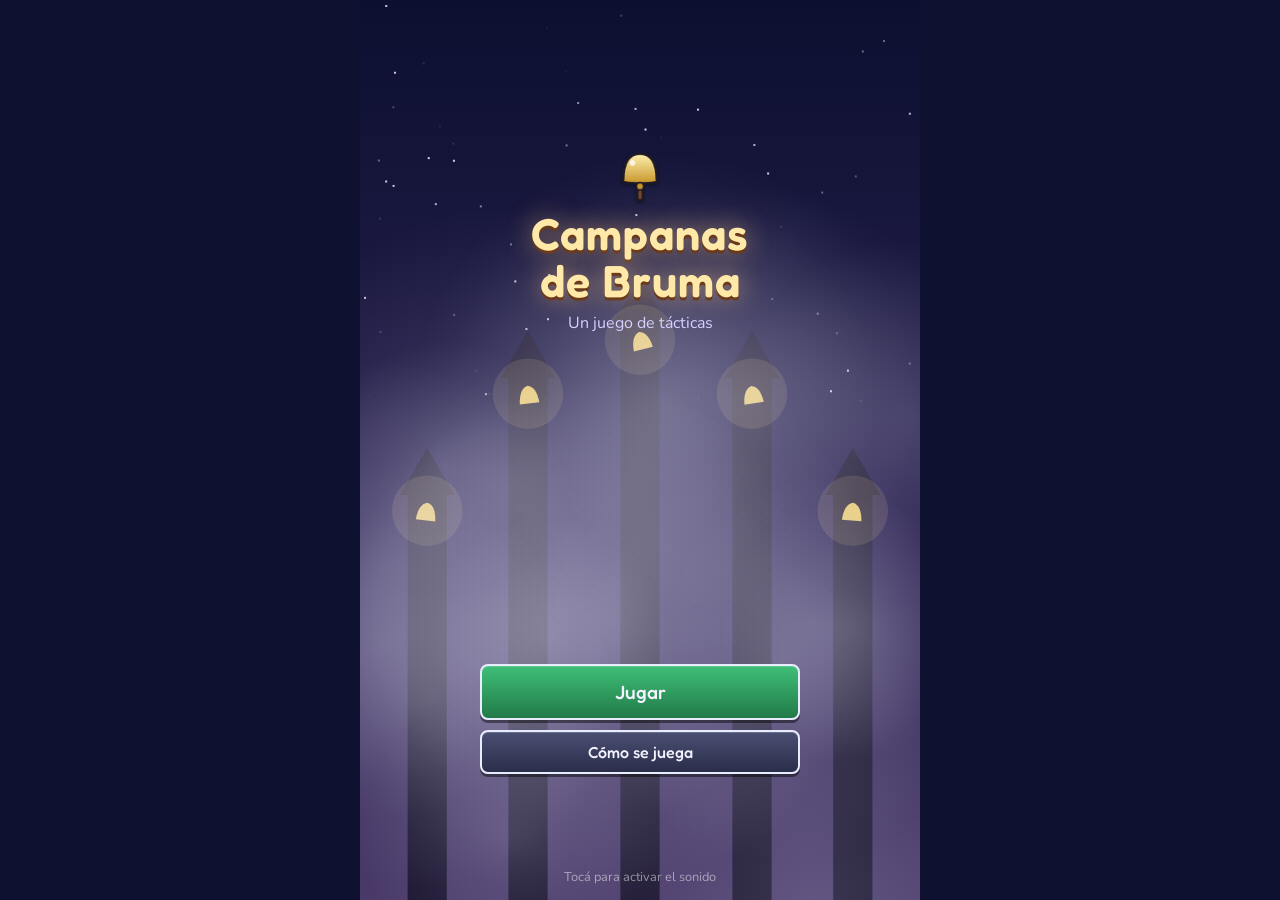
==== juego/index.html @ 20166412 "Acto II (16 batallas, región sur, demonios, dragones, Cancerbero), estilo realista, mapa nítido, equ" ====
<!doctype html>
<html lang="es">
<head>
  <meta charset="utf-8">
  <meta name="viewport" content="width=device-width, initial-scale=1, viewport-fit=cover, user-scalable=no">
  <title>Campanas de Bruma</title>
  <meta name="description" content="Juego de tácticas por turnos: clases, mascotas, gemas y una historia de campanas y olvido.">
  <meta name="theme-color" content="#141a3a">
  <meta name="apple-mobile-web-app-capable" content="yes">
  <meta name="mobile-web-app-capable" content="yes">
  <meta name="apple-mobile-web-app-status-bar-style" content="black-translucent">
  <meta name="apple-mobile-web-app-title" content="Campanas">
  <link rel="manifest" href="manifest.webmanifest">
  <link rel="icon" href="icono.png" type="image/png">
  <link rel="apple-touch-icon" href="icono.png">
  <link rel="preconnect" href="https://fonts.googleapis.com">
  <link rel="preconnect" href="https://fonts.gstatic.com" crossorigin>
  <link href="https://fonts.googleapis.com/css2?family=Fredoka:wght@400;500;600;700&family=Nunito:wght@500;700;800&display=swap" rel="stylesheet">
  <link rel="stylesheet" href="estilos.css">
</head>
<body>
  <main id="app"></main>
  <script src="js/datos.js"></script>
  <script src="js/historia.js"></script>
  <script src="js/mundo.js"></script>
  <script src="js/sprites.js"></script>
  <script src="js/iconos.js"></script>
  <script src="js/audio.js"></script>
  <script src="js/reglas.js"></script>
  <script src="js/acto2.js"></script>
  <script src="js/batalla.js"></script>
  <script src="js/pueblo.js"></script>
  <script src="js/menus.js"></script>
  <script src="js/interfaz.js"></script>
  <script src="js/main.js"></script>
</body>
</html>
---- juego/estilos.css ----
/* Campanas de Bruma — ventanas azules de RPG, pixel art nítido, pensado para celular. */
:root {
  --fondo: #0e1230;
  --vent1: #23307a;
  --vent2: #121a4a;
  --borde: #e8ecff;
  --texto: #f4f2ff;
  --sub: #b8bfe8;
  --oro: #ffd84a;
  --ok: #3aa86a;
  --peligro: #c84a4a;
  --azul: #5ab0ff;
  --rojo: #ff6a6a;
}
* { box-sizing: border-box; -webkit-tap-highlight-color: transparent; }
html, body { margin: 0; height: 100%; background: var(--fondo); color: var(--texto); font-family: 'Nunito', system-ui, sans-serif; font-size: 16px; overscroll-behavior: none; -webkit-user-select: none; user-select: none; -webkit-touch-callout: none; }
#app { height: 100dvh; max-width: 560px; margin: 0 auto; overflow-y: auto; overflow-x: hidden; position: relative; padding-bottom: env(safe-area-inset-bottom); background: radial-gradient(ellipse at top, #1d2660 0%, var(--fondo) 70%); }
img.spr { image-rendering: auto; filter: drop-shadow(0 2px 2px rgba(0,0,0,.35)); }
button { font-weight: 500; font-size: 1rem; color: var(--texto); cursor: pointer; border: 2px solid var(--borde); border-radius: 8px; padding: 10px 12px; background: linear-gradient(180deg, var(--vent1), var(--vent2)); box-shadow: 0 3px 0 rgba(0,0,0,.45), inset 0 1px 0 rgba(255,255,255,.18); transition: transform .06s; }
button:active { transform: translateY(2px); box-shadow: 0 1px 0 rgba(0,0,0,.45); }
button:disabled, button.off { opacity: .42; }
button.ok { background: linear-gradient(180deg, #3fbf78, #217a48); }
button.sec { background: linear-gradient(180deg, #4a4f72, #2a2e4a); }
button.peligro { background: linear-gradient(180deg, #d85a5a, #8a2a2a); }
button.mini { padding: 6px 10px; font-size: .9rem; }
button.grande { font-size: 1.2rem; padding: 14px; width: 100%; }
h1, h2, h3, button, .tabs, .nodo-n, .dlg-nombre, .sep, .cap-txt, .tarj-cab b { font-family: 'Fredoka', 'Nunito', sans-serif; }
h1, h2, h3 { margin: 0; font-weight: 600; }
.sub { color: var(--sub); font-size: .85rem; }
.centro { text-align: center; }
.ventana { background: linear-gradient(180deg, rgba(35,48,122,.95), rgba(18,26,74,.95)); border: 2px solid var(--borde); border-radius: 10px; padding: 12px; box-shadow: 0 0 0 2px #0a0d26, 0 6px 18px rgba(0,0,0,.5); margin: 8px 12px; }
.fila { display: flex; gap: 8px; }
.fila > button { flex: 1; }
.fila-wrap { display: flex; flex-wrap: wrap; gap: 6px; padding: 0 12px; }
.sep { margin: 14px 12px 6px; color: var(--oro); font-weight: 700; font-size: .95rem; border-bottom: 1px dashed rgba(255,216,74,.35); padding-bottom: 3px; }
.barra { height: 7px; background: rgba(0,0,0,.5); border-radius: 4px; overflow: hidden; border: 1px solid rgba(255,255,255,.25); }
.barra.mini { height: 5px; margin-top: 3px; }
.barra i { display: block; height: 100%; transition: width .4s; }

/* Cabecera */
.cab { position: sticky; top: 0; z-index: 5; display: flex; align-items: center; justify-content: space-between; gap: 8px; padding: calc(8px + env(safe-area-inset-top)) 12px 8px; background: linear-gradient(180deg, #1a2468, #121a4a); border-bottom: 2px solid var(--borde); }
.cab h2 { font-size: 1.1rem; flex: 1; text-align: center; }
.cab .oro { color: var(--oro); font-weight: 700; white-space: nowrap; }
.tabs { display: flex; gap: 4px; padding: 10px 12px 0; position: sticky; top: calc(50px + env(safe-area-inset-top)); z-index: 4; background: var(--fondo); padding-bottom: 6px; }
.tabs button { flex: 1; padding: 8px 4px; font-size: .85rem; }
.tabs button.on { background: linear-gradient(180deg, #ffd84a, #c89a1a); color: #1a1420; }
.lista { padding: 4px 0 90px; }

/* Título */
.titulo { position: relative; height: 100dvh; display: flex; flex-direction: column; justify-content: space-between; align-items: center; overflow: hidden; }
#tit-cv { position: absolute; inset: 0; width: 100%; height: 100%; }
.tit-txt { position: relative; text-align: center; margin-top: 16vh; }
.tit-camp { font-size: 3rem; animation: balanceo 2.4s ease-in-out infinite; transform-origin: top center; }
.titulo h1 { font-size: 2.8rem; line-height: 1.05; color: #ffe9a8; text-shadow: 0 3px 0 #6a3a1a, 0 0 24px rgba(255,200,120,.6); letter-spacing: 1px; }
.tit-sub { color: #d8d0ff; margin-top: 8px; }
.tit-botones { position: relative; width: min(320px, 84%); display: flex; flex-direction: column; gap: 10px; margin-bottom: 14vh; }
.tit-pie { position: absolute; bottom: calc(14px + env(safe-area-inset-bottom)); color: rgba(255,255,255,.5); font-size: .8rem; }
@keyframes balanceo { 0%,100% { transform: rotate(-12deg); } 50% { transform: rotate(12deg); } }

/* Mapa del mundo */
.mundo { position: relative; margin: 8px 10px; aspect-ratio: 720 / 1120; max-height: calc(100dvh - 190px); border: 3px solid var(--borde); border-radius: 10px; overflow: hidden; box-shadow: 0 0 0 3px #0a0d26; margin-inline: auto; width: min(calc(100% - 20px), calc((100dvh - 190px) * 720 / 1120)); }
.mundo-img { position: absolute; inset: 0; width: 100%; height: 100%; image-rendering: auto; }
.mundo-caminos { position: absolute; inset: 0; width: 100%; height: 100%; }
.mundo-caminos line { stroke: #fff4d0; stroke-dasharray: 7 6; vector-effect: non-scaling-stroke; stroke-width: 4; stroke-linecap: round; }
.mundo-caminos line.sombra { stroke: rgba(30,20,10,.75); stroke-dasharray: none; stroke-width: 8; }
.nodo { position: absolute; transform: translate(-50%, -50%); padding: 0; border: none; background: none; box-shadow: none; display: flex; flex-direction: column; align-items: center; gap: 1px; }
.nodo-ic { width: 34px; height: 34px; display: grid; place-items: center; border-radius: 50%; border: 2px solid #fff; background: radial-gradient(#3a4aa8, #1a2468); font-size: 1.05rem; box-shadow: 0 2px 0 rgba(0,0,0,.5); }
.nodo.pueblo .nodo-ic { background: radial-gradient(#d88a3a, #8a4a1a); }
.nodo.ganado .nodo-ic { background: radial-gradient(#3a8a5a, #1a4a2a); }
.nodo.sig .nodo-ic { background: radial-gradient(#ff6a4a, #a82a1a); animation: latido 1s ease-in-out infinite; }
.nodo-n { font-size: .68rem; background: rgba(10,13,38,.85); padding: 1px 5px; border-radius: 4px; white-space: nowrap; border: 1px solid rgba(255,255,255,.35); }
@keyframes latido { 0%,100% { transform: scale(1); } 50% { transform: scale(1.18); } }
.mapa-pie { padding: 4px 12px 12px; display: flex; flex-direction: column; gap: 8px; }
.mision { text-align: center; font-size: .9rem; color: var(--sub); }
.mision b { color: var(--texto); }

/* Pueblo */
.pueblo-esc { margin: 10px 12px; height: 120px; border: 2px solid var(--borde); border-radius: 10px; overflow: hidden; background: linear-gradient(180deg, #7ab8f0 0%, #b8e0ff 60%, #5aa04a 60%, #4a8a3e 100%); position: relative; }
.tira { position: absolute; inset: 0; display: flex; justify-content: space-around; align-items: flex-end; padding-bottom: 44px; }
.casa { width: 70px; height: 50px; background: #e8d8b8; position: relative; border: 2px solid #3a2a20; animation: aparecer .5s calc(var(--d) * .12s) both; }
.casa::before { content: ''; position: absolute; left: -10px; right: -10px; top: -30px; height: 30px; background: var(--techo); clip-path: polygon(50% 0, 100% 100%, 0 100%); }
.casa::after { content: ''; position: absolute; left: 26px; bottom: 0; width: 16px; height: 24px; background: #6a4428; }
.paseo { position: absolute; bottom: 4px; left: 0; right: 0; height: 40px; }
.paseo span { position: absolute; bottom: 0; animation: pasear 9s linear infinite; animation-delay: calc(var(--i) * -2.2s); }
@keyframes pasear { 0% { left: -10%; } 100% { left: 105%; } }
@keyframes aparecer { from { transform: translateY(20px); opacity: 0; } }
.menu-pueblo { display: flex; flex-direction: column; gap: 8px; padding: 6px 12px 20px; }

/* Listas de artículos */
.art { display: flex; align-items: center; gap: 10px; margin: 6px 12px; padding: 8px 10px; border: 2px solid rgba(232,236,255,.6); border-radius: 8px; background: linear-gradient(180deg, rgba(35,48,122,.9), rgba(18,26,74,.9)); text-align: left; width: calc(100% - 24px); }
.boton-art { cursor: pointer; }
.art-ic { font-size: 1.6rem; width: 44px; text-align: center; flex-shrink: 0; }
.art-dat { flex: 1; display: flex; flex-direction: column; gap: 1px; min-width: 0; }
.art-dat small { color: var(--sub); font-size: .78rem; }
.art > button { flex-shrink: 0; min-width: 76px; padding: 8px; font-size: .9rem; }
.mats { display: flex; flex-wrap: wrap; gap: 10px; padding: 8px 12px; font-size: .85rem; color: var(--sub); }
.mats b { color: var(--texto); }
.gema { color: var(--c); text-shadow: 0 0 6px var(--c), 0 1px 0 #000; font-size: 1.15em; }
.gema.vacia { color: rgba(255,255,255,.4); }
.engarces { display: flex; gap: 10px; margin: 10px 0; }
.engarce { display: flex; flex-direction: column; align-items: center; gap: 2px; font-size: 1.6rem; flex: 1; }
.engarce small { font-size: .7rem; color: var(--sub); }
.rumor { font-size: .9rem; }

/* Grupo */
.lista-u { display: flex; flex-direction: column; gap: 6px; padding: 8px 12px 100px; }
.u-fila { display: flex; align-items: center; gap: 10px; text-align: left; padding: 6px 10px; position: relative; }
.u-fila.on { border-color: var(--oro); background: linear-gradient(180deg, #3a4aa8, #1a2468); }
.u-dat { flex: 1; display: flex; flex-direction: column; gap: 1px; }
.u-dat span { font-size: .85rem; }
.u-dat small { color: var(--sub); font-size: .76rem; }
.check { width: 26px; height: 26px; border: 2px solid var(--borde); border-radius: 6px; display: grid; place-items: center; color: var(--oro); font-weight: 700; }
.masc-mini { position: absolute; right: 8px; bottom: 4px; }
.pie-fijo { position: fixed; bottom: 0; left: 50%; transform: translateX(-50%); width: min(560px, 100%); display: flex; gap: 8px; padding: 10px 12px calc(10px + env(safe-area-inset-bottom)); background: linear-gradient(0deg, var(--fondo) 70%, transparent); }
.pie-fijo button { flex: 1; }
.pie-fijo button.ok { flex: 2; }
.prep-info { margin: 10px 12px 0; text-align: center; }
.ficha-cab { display: flex; gap: 14px; align-items: center; padding: 12px 16px 4px; }
.ficha-cab > div { flex: 1; }
.ficha-cab small { color: var(--sub); }
.stats { display: grid; grid-template-columns: 1fr 1fr; gap: 4px 14px; margin: 8px 12px; }
.st { display: flex; justify-content: space-between; border-bottom: 1px solid rgba(255,255,255,.12); padding: 4px 0; font-size: .9rem; }
.st span { color: var(--sub); }
.clases { display: grid; grid-template-columns: repeat(3, 1fr); gap: 6px; padding: 0 12px; }
.clase { display: flex; flex-direction: column; align-items: center; gap: 2px; padding: 6px 4px; font-size: .8rem; }
.clase small { font-size: .66rem; color: var(--sub); text-align: center; }
.clase.on { border-color: var(--oro); background: linear-gradient(180deg, #5a4a1a, #2a2010); }
.chip-b { padding: 6px 10px; font-size: .82rem; }
.chip-b.on { background: linear-gradient(180deg, #ffd84a, #c89a1a); color: #1a1420; }
.hab-f { display: grid; grid-template-columns: 1fr auto; gap: 2px 8px; margin: 5px 12px; padding: 8px 10px; text-align: left; width: calc(100% - 24px); border: 2px solid rgba(232,236,255,.5); border-radius: 8px; background: linear-gradient(180deg, rgba(35,48,122,.9), rgba(18,26,74,.9)); }
.hab-f small { grid-column: 1 / -1; color: var(--sub); font-size: .76rem; }
.hab-f span { color: var(--oro); font-size: .85rem; }
.hab-f.ya { border-color: #5ae07a; }
.hab-f.puede { border-color: var(--oro); box-shadow: 0 0 10px rgba(255,216,74,.35); }
.hab-f.off { opacity: .5; }
.mas { color: #6f9; } .menos { color: #f88; }

/* Modales y avisos */
.modal { position: fixed; inset: 0; z-index: 50; background: rgba(5,6,20,.7); display: grid; place-items: center; padding: 16px; animation: fundido .15s; }
.modal .ventana { width: min(420px, 100%); max-height: 86dvh; overflow-y: auto; display: flex; flex-direction: column; gap: 8px; margin: 0; }
.modal h3 { text-align: center; color: var(--oro); }
.modal .art { margin: 4px 0; width: 100%; }
.lista-modal { display: flex; flex-direction: column; }
.ayuda p { font-size: .9rem; line-height: 1.35; margin: 6px 0; }
@keyframes fundido { from { opacity: 0; } }
.toast { position: fixed; left: 50%; top: calc(64px + env(safe-area-inset-top)); transform: translateX(-50%); z-index: 60; background: #1a2468; border: 2px solid var(--borde); border-radius: 8px; padding: 8px 14px; font-size: .9rem; animation: bajar .25s; max-width: 90%; text-align: center; transition: opacity .4s; }
.toast.bien { background: #1f6a44; }
.toast.fuera { opacity: 0; }
@keyframes bajar { from { transform: translate(-50%, -16px); opacity: 0; } }
.error-caja { position: fixed; left: 8px; right: 8px; bottom: 8px; z-index: 99; background: #8a1a1a; color: #fff; padding: 10px; border-radius: 8px; font-family: monospace; font-size: 12px; }
.chispazo { position: fixed; left: 50%; top: 45%; z-index: 70; pointer-events: none; }
.chispazo i { position: absolute; width: 6px; height: 6px; background: #ffd84a; box-shadow: 0 0 6px #ff9a2a; animation: chispa .6s ease-out forwards; transform: rotate(var(--a)) translateX(0); }
@keyframes chispa { to { transform: rotate(var(--a)) translateX(var(--d)); opacity: 0; } }

/* Diálogos */
.dialogo { position: fixed; inset: 0; z-index: 40; display: flex; align-items: flex-end; justify-content: center; }
.dlg-fondo { position: absolute; inset: 0; background: linear-gradient(0deg, rgba(5,6,20,.85), rgba(5,6,20,.35)); }
.dlg-caja { position: relative; width: min(540px, calc(100% - 16px)); margin-bottom: calc(18px + env(safe-area-inset-bottom)); min-height: 150px; display: flex; gap: 10px; padding: 14px; background: linear-gradient(180deg, rgba(35,48,122,.98), rgba(18,26,74,.98)); border: 3px solid var(--borde); border-radius: 12px; box-shadow: 0 0 0 3px #0a0d26; animation: subir .25s; }
.dlg-retrato img { width: 84px; height: 84px; background: radial-gradient(#3a4aa8, #121a4a); border: 2px solid var(--borde); border-radius: 8px; }
.dlg-cuerpo { flex: 1; }
.dlg-nombre { color: var(--oro); font-weight: 700; margin-bottom: 4px; }
.dlg-texto { font-size: 1.02rem; line-height: 1.38; }
.narracion .dlg-texto { font-style: italic; color: #e8e4ff; text-align: center; padding-top: 10px; }
.dlg-sig { position: absolute; right: 12px; bottom: 6px; animation: latido .8s infinite; color: var(--oro); }
.dlg-saltar { position: absolute; top: calc(12px + env(safe-area-inset-top)); right: 12px; }
@keyframes subir { from { transform: translateY(30px); opacity: 0; } }
.capitulo { height: 100dvh; display: grid; place-items: center; background: #05061a; }
.cap-txt { font-size: 1.5rem; color: #ffe9a8; text-align: center; padding: 20px; animation: capIn 3.2s ease both; text-shadow: 0 0 20px rgba(255,200,120,.5); }
@keyframes capIn { 0% { opacity: 0; letter-spacing: 8px; } 25%,80% { opacity: 1; letter-spacing: 1px; } 100% { opacity: 0; } }

/* Resultados */
.resultados { padding: 30px 16px; display: flex; flex-direction: column; gap: 14px; align-items: stretch; text-align: center; }
.resultados h1 { font-size: 2.2rem; color: #ffe9a8; }
.brilla { animation: brillo 1.4s ease-in-out infinite; }
@keyframes brillo { 50% { text-shadow: 0 0 22px #ffd84a; } }
.res-fila { text-align: left; padding: 4px 0; border-bottom: 1px solid rgba(255,255,255,.1); }
.res-grupo { display: flex; flex-wrap: wrap; justify-content: center; gap: 8px; }
.res-u { display: flex; flex-direction: column; align-items: center; font-size: .78rem; width: 64px; }
.res-u small { color: var(--sub); }
.derrota h1 { color: #ff8a8a; }

/* Batalla */
#bt { height: 100dvh; display: flex; flex-direction: column; background: #0a0d26; }
#bt-top { display: flex; align-items: center; gap: 6px; padding: calc(6px + env(safe-area-inset-top)) 8px 4px; background: linear-gradient(180deg, #1a2468, #121a4a); border-bottom: 2px solid var(--borde); }
#bt-orden { flex: 1; display: flex; gap: 3px; overflow: hidden; }
.ord { width: 30px; height: 30px; border-radius: 6px; border: 2px solid; background: rgba(0,0,0,.35); flex-shrink: 0; }
.ord { overflow: hidden; }
.ord canvas { width: 100%; height: 100%; }
.ord.al { border-color: var(--azul); }
.ord.en { border-color: var(--rojo); }
.ord.ya { transform: scale(1.12); box-shadow: 0 0 8px #ffd84a; border-color: #ffd84a; }
#bt-auto.on { background: linear-gradient(180deg, #ffd84a, #c89a1a); }
#bt-obj { font-size: .75rem; text-align: center; color: var(--sub); padding: 2px; background: #0e1336; }
#bt-cv { flex: 1; width: 100%; min-height: 0; touch-action: none; }
#bt-panel { background: linear-gradient(180deg, #1a2468, #0e1336); border-top: 2px solid var(--borde); padding: 6px 8px calc(8px + env(safe-area-inset-bottom)); height: min(44dvh, 340px); display: flex; flex-direction: column; gap: 6px; }
#bt-menu { overflow-y: auto; min-height: 0; flex: 1; }
#bt-menu .lista { padding: 0 0 6px; }
.tarj { border: 2px solid var(--azul); border-radius: 8px; padding: 6px 8px; background: rgba(0,0,0,.25); }
.tarj.en { border-color: var(--rojo); }
.tarj-cab b { font-size: 1rem; }
.tarj-barras { display: grid; grid-template-columns: auto 1fr auto 1fr; align-items: center; gap: 2px 6px; font-size: .74rem; margin: 3px 0; }
.tarj-st { font-size: .7rem; color: var(--sub); }
.tarj-est { display: flex; flex-wrap: wrap; gap: 3px; margin-top: 3px; }
.chip { font-size: .66rem; padding: 1px 5px; border-radius: 4px; color: #111; }
.chip.masc { background: #ffe9a8; }
.botones { display: grid; grid-template-columns: 1fr 1fr; gap: 6px; }
.botones button { padding: 9px 6px; font-size: .95rem; }
.botones button.sec { grid-column: span 2; }
.aviso { text-align: center; color: var(--sub); font-size: .85rem; padding: 6px; }
button.hab { display: grid; grid-template-columns: 1fr auto; width: 100%; text-align: left; margin-bottom: 5px; padding: 7px 9px; gap: 1px 6px; }
button.hab span { color: #8cf; font-size: .85rem; }
button.hab small { grid-column: 1 / -1; color: var(--sub); font-size: .72rem; }
#bt-menu .sep { margin: 4px 0; }
.previa { border: 2px solid #ffd84a; border-radius: 8px; padding: 6px 8px; margin-bottom: 6px; background: rgba(0,0,0,.25); }
.prev-tit { color: var(--oro); font-weight: 700; }
.prev { font-size: .82rem; }
.cruz { display: grid; grid-template-columns: repeat(3, 56px); grid-template-rows: repeat(3, 44px); gap: 4px; justify-content: center; }
.cruz button { padding: 0; font-size: 1.2rem; }
.cruz button:nth-child(1) { grid-column: 2; grid-row: 1; }
.cruz button:nth-child(2) { grid-column: 1; grid-row: 2; }
.cruz button:nth-child(3) { grid-column: 2; grid-row: 2; }
.cruz button:nth-child(4) { grid-column: 3; grid-row: 2; }
.cruz button:nth-child(5) { grid-column: 2; grid-row: 3; }

.ico { width: 1.25em; height: 1.25em; vertical-align: -0.28em; display: inline-block; filter: drop-shadow(0 1px 1px rgba(0,0,0,.4)); }
.art-ic .ico { width: 36px; height: 36px; }
.ord.carga { display: grid; place-items: center; color: #e8d8ff; font-size: 1.1rem; background: radial-gradient(#6a4aa8, #2a1a4a); }
.carga-aviso { color: #d8c0ff; }

/* Pueblo recorrible */
#pb { height: 100dvh; display: flex; flex-direction: column; position: relative; background: #1a2a1a; }
#pb-cv { flex: 1; width: 100%; min-height: 0; touch-action: none; }
#pb-acciones { position: absolute; top: calc(58px + env(safe-area-inset-top)); left: 10px; z-index: 3; display: flex; gap: 6px; }
.boton-a { position: absolute; right: 18px; bottom: calc(26px + env(safe-area-inset-bottom)); z-index: 3; width: 82px; height: 82px; border-radius: 50%; display: flex; flex-direction: column; align-items: center; justify-content: center; gap: 2px; font-size: .85rem; background: radial-gradient(circle at 35% 30%, #4a64d8, #1a2468); border: 3px solid #fff; box-shadow: 0 4px 0 rgba(0,0,0,.5), 0 0 18px rgba(120,160,255,.5); transition: transform .15s, opacity .2s; }
.boton-a.oculto { opacity: 0; transform: scale(.6); pointer-events: none; }
#pb-ayuda { position: absolute; left: 50%; bottom: calc(18px + env(safe-area-inset-bottom)); transform: translateX(-50%); background: rgba(10,13,38,.8); border: 1px solid rgba(255,255,255,.35); padding: 6px 12px; border-radius: 20px; font-size: .8rem; white-space: nowrap; transition: opacity .6s; pointer-events: none; }
#pb-ayuda.fuera { opacity: 0; }

.art.oferta { border-color: var(--rz); box-shadow: 0 0 12px color-mix(in srgb, var(--rz) 45%, transparent); }
.rz4 { text-shadow: 0 0 8px rgba(255,90,122,.7); animation: brilloMitico 2s ease-in-out infinite; }
.rz3 { text-shadow: 0 0 6px rgba(255,174,66,.55); }
@keyframes brilloMitico { 50% { filter: hue-rotate(40deg) brightness(1.2); } }
.nodo.secreto .nodo-ic { background: radial-gradient(#b88aff, #4a2a8a); animation: latido 1.6s ease-in-out infinite; }
.nodo.secreto.ganado .nodo-ic { animation: none; background: radial-gradient(#7a5aaa, #3a2a5a); }

.ranura { display: flex; align-items: center; gap: 6px; padding: 10px; border: 2px solid rgba(232,236,255,.5); border-radius: 10px; background: rgba(0,0,0,.2); }
.ran-dat { flex: 1; display: flex; flex-direction: column; }
.ran-dat small { color: var(--sub); }

/* ===== Interfaz renovada ===== */
.cuerpo { padding: 4px 12px 100px; }
.seg { display: flex; gap: 0; margin: 10px 12px 6px; padding: 4px; border-radius: 14px; background: rgba(0,0,0,.35); border: 1px solid rgba(255,255,255,.12); position: sticky; top: calc(50px + env(safe-area-inset-top)); z-index: 4; backdrop-filter: blur(6px); }
.seg button { flex: 1; border: none; box-shadow: none; background: transparent; padding: 8px 4px; font-size: .82rem; border-radius: 10px; color: var(--sub); }
.seg button.on { background: linear-gradient(180deg, #ffe07a, #e0a82a); color: #2a1a08; box-shadow: 0 2px 8px rgba(255,200,80,.35); }
.panel { background: linear-gradient(180deg, rgba(40,52,130,.55), rgba(20,26,74,.55)); border: 1px solid rgba(255,255,255,.14); border-radius: 14px; padding: 10px 12px; margin: 8px 0; }
.sbar { display: block; height: 6px; border-radius: 4px; background: rgba(0,0,0,.45); overflow: hidden; }
.sbar i { display: block; height: 100%; border-radius: 4px; transition: width .5s; box-shadow: 0 0 6px currentColor; }

.avatar { width: var(--av); height: var(--av); border-radius: 50%; display: inline-grid; place-items: center; overflow: hidden; flex-shrink: 0;
  background: radial-gradient(circle at 50% 35%, color-mix(in srgb, var(--cc) 60%, white), var(--cc)); box-shadow: 0 0 0 2px #fff, 0 3px 8px rgba(0,0,0,.4); vertical-align: middle; }
.avatar img { width: 112%; height: 112%; margin-top: 8%; }

/* Grupo */
.grilla-u { display: grid; grid-template-columns: repeat(2, 1fr); gap: 10px; }
.ucard { position: relative; display: flex; flex-direction: column; align-items: center; gap: 3px; padding: 12px 8px 10px; border-radius: 16px; border: 1px solid rgba(255,255,255,.18);
  background: linear-gradient(160deg, color-mix(in srgb, var(--cc, #5a6fb0) 45%, #1a2468), #121a4a 70%); box-shadow: 0 4px 12px rgba(0,0,0,.35); }
.ucard b { font-size: 1rem; }
.uc-cl { font-size: .74rem; color: var(--sub); }
.uc-nv { position: absolute; top: 8px; left: 8px; min-width: 26px; height: 26px; padding: 0 6px; border-radius: 13px; display: grid; place-items: center; font-family: Fredoka; font-weight: 600; font-size: .85rem; background: #ffd84a; color: #2a1a08; box-shadow: 0 2px 4px rgba(0,0,0,.4); }
.uc-barras { width: 100%; display: flex; flex-direction: column; gap: 3px; margin-top: 4px; }
.uc-pie { display: flex; align-items: center; gap: 6px; min-height: 22px; font-size: .74rem; color: var(--sub); }
.uc-m { width: 30px; height: 30px; }
.pc { font-style: normal; font-size: .7rem; background: #5ab0ff; color: #08203a; padding: 1px 6px; border-radius: 8px; font-weight: 800; }
.ucard.masc { --cc: #a85a8a; }
.masc-img { width: 76px; height: 76px; }

/* Casillas de objetos */
.grilla-it { display: grid; grid-template-columns: repeat(auto-fill, minmax(76px, 1fr)); gap: 8px; }
.itile { position: relative; aspect-ratio: 1; padding: 6px 4px 18px; border-radius: 14px; display: grid; place-items: center; border: 2px solid var(--rc, rgba(255,255,255,.35));
  background: radial-gradient(circle at 50% 35%, color-mix(in srgb, var(--rc, #5a6fb0) 30%, #2a3a8a), #121a4a); box-shadow: 0 3px 8px rgba(0,0,0,.35), inset 0 0 12px color-mix(in srgb, var(--rc, #000) 25%, transparent); }
.itile.mini { width: 54px; height: 54px; padding: 4px; aspect-ratio: auto; flex-shrink: 0; }
.itile.rz3, .itile.rz4 { animation: aura 2.4s ease-in-out infinite; }
@keyframes aura { 50% { box-shadow: 0 0 16px var(--rc), inset 0 0 14px color-mix(in srgb, var(--rc) 40%, transparent); } }
.it-n { position: absolute; bottom: 3px; left: 4px; right: 4px; font-size: .62rem; text-align: center; white-space: nowrap; overflow: hidden; text-overflow: ellipsis; color: #e8ecff; }
.it-mej { position: absolute; top: 3px; right: 4px; font-family: Fredoka; font-weight: 600; font-size: .7rem; color: #ffe07a; text-shadow: 0 1px 2px #000; }
.it-cant { position: absolute; top: 3px; right: 6px; font-family: Fredoka; font-weight: 600; font-size: .8rem; color: #fff; text-shadow: 0 1px 2px #000; }
.it-gem { position: absolute; top: 4px; left: 5px; display: flex; gap: 2px; }
.it-gem i { width: 7px; height: 7px; transform: rotate(45deg); background: var(--g); box-shadow: 0 0 4px var(--g); border: 1px solid rgba(0,0,0,.4); }
.it-gem i.v { background: transparent; border-color: rgba(255,255,255,.4); box-shadow: none; }
.it-due { position: absolute; bottom: 14px; right: 2px; }
.gema.grande { font-size: 3rem; }

/* Hojas que suben */
.hoja-fondo { position: fixed; inset: 0; z-index: 55; background: rgba(5,6,20,.55); display: flex; align-items: flex-end; justify-content: center; animation: fundido .15s; }
.hoja { width: min(560px, 100%); max-height: 82dvh; overflow-y: auto; padding: 8px 14px calc(16px + env(safe-area-inset-bottom)); border-radius: 22px 22px 0 0;
  background: linear-gradient(180deg, #24307a, #10164a); border-top: 2px solid rgba(255,255,255,.6); box-shadow: 0 -8px 30px rgba(0,0,0,.5); display: flex; flex-direction: column; gap: 10px; animation: subirHoja .22s ease-out; }
.hoja-fondo.cerrando .hoja { transform: translateY(100%); transition: transform .2s; }
.hoja-asa { width: 44px; height: 5px; border-radius: 3px; background: rgba(255,255,255,.4); margin: 0 auto 4px; }
.hoja h3 { text-align: center; color: var(--oro); }
@keyframes subirHoja { from { transform: translateY(100%); } }
.det-cab { display: flex; gap: 14px; align-items: center; }
.det-cab h3 { text-align: left; color: #fff; }
.det-cab p { margin: 4px 0; font-size: .9rem; }
.det-st { font-size: .88rem; line-height: 1.5; }
.chip-rz { display: inline-block; font-size: .72rem; padding: 2px 8px; border-radius: 10px; border: 1px solid var(--rc); color: var(--rc); }
.fila-av { display: flex; flex-wrap: wrap; gap: 10px; }
.av-b { display: flex; flex-direction: column; align-items: center; gap: 3px; padding: 6px; border-radius: 12px; background: rgba(0,0,0,.2); border: 1px solid rgba(255,255,255,.15); box-shadow: none; min-width: 64px; }
.av-b.on { border-color: var(--oro); }
.av-b small { font-size: .7rem; }
.eq-actual { display: flex; align-items: center; gap: 10px; padding: 8px; border-radius: 12px; background: rgba(0,0,0,.25); }
.eq-actual > div { flex: 1; display: flex; flex-direction: column; }
.eq-actual small, .eq-dat small { font-size: .72rem; color: var(--sub); }
.lista-eq { display: flex; flex-direction: column; gap: 8px; }
.eq-op { display: flex; align-items: center; gap: 10px; text-align: left; padding: 8px; border-radius: 14px; border: 1px solid rgba(255,255,255,.18); background: rgba(255,255,255,.04); box-shadow: none; }
.eq-dat { flex: 1; display: flex; flex-direction: column; gap: 2px; min-width: 0; }
.difs { display: flex; flex-wrap: wrap; gap: 4px; }
.dif { font-size: .7rem; padding: 1px 6px; border-radius: 8px; background: rgba(255,255,255,.08); font-weight: 800; }
.dif.mas { color: #7aff9a; background: rgba(60,200,100,.15); }
.dif.menos { color: #ff8a8a; background: rgba(220,60,60,.15); }

/* Ficha del personaje */
.heroe { margin: 10px 12px 4px; display: flex; gap: 12px; align-items: center; padding: 12px; border-radius: 20px; position: relative; overflow: hidden;
  background: linear-gradient(135deg, color-mix(in srgb, var(--cc) 70%, #1a2468), color-mix(in srgb, var(--cd) 60%, #0a0d26)); border: 1px solid rgba(255,255,255,.25); box-shadow: 0 6px 18px rgba(0,0,0,.4); }
.heroe::before { content: ''; position: absolute; width: 180px; height: 180px; border-radius: 50%; left: -40px; top: -40px; background: radial-gradient(rgba(255,255,255,.25), transparent 70%); }
.heroe-img { position: relative; width: 104px; height: 104px; flex-shrink: 0; }
.heroe-img img { width: 120px; height: 120px; margin: -10px 0 0 -8px; filter: drop-shadow(0 4px 4px rgba(0,0,0,.4)); }
.heroe-dat { flex: 1; display: flex; flex-direction: column; gap: 4px; position: relative; }
.heroe-dat h2 { font-size: 1.35rem; text-shadow: 0 2px 4px rgba(0,0,0,.4); }
.heroe-dat small { color: #e8ecff; opacity: .85; font-size: .74rem; }
.chip-cl { align-self: flex-start; font-family: Fredoka; font-size: .78rem; padding: 2px 10px; border-radius: 10px; background: rgba(0,0,0,.35); border: 1px solid rgba(255,255,255,.3); }
.hb { display: grid; grid-template-columns: 62px 1fr; align-items: center; gap: 6px; font-size: .74rem; }
.stats2 { display: grid; grid-template-columns: 1fr 1fr; gap: 8px 14px; }
.st2 { display: grid; grid-template-columns: 1fr auto; gap: 2px 6px; font-size: .82rem; }
.st2 span { color: var(--sub); }
.st2 .sbar { grid-column: 1 / -1; }
.chips { display: flex; flex-wrap: wrap; gap: 6px; }
.chipi { font-size: .74rem; padding: 4px 9px; border-radius: 10px; background: rgba(0,0,0,.3); border: 1px solid rgba(255,255,255,.12); }
.chipi.esp { border-color: #c88aff; color: #e0c8ff; }
.munieco { display: grid; grid-template-columns: minmax(0, 1fr) minmax(0, 1.1fr) minmax(0, 1fr); gap: 8px; align-items: center; margin-top: 6px; }
.munieco .col { display: flex; flex-direction: column; gap: 10px; }
.slot { display: flex; flex-direction: column; align-items: center; gap: 2px; padding: 8px 4px; border-radius: 16px; border: 2px dashed rgba(255,255,255,.3); background: rgba(0,0,0,.2); box-shadow: none; text-align: center; }
.slot.lleno { border-style: solid; border-color: var(--rc, rgba(255,255,255,.5)); background: radial-gradient(circle at 50% 30%, color-mix(in srgb, var(--rc, #5a6fb0) 25%, #2a3a8a), #121a4a); }
.slot.rz3, .slot.rz4 { animation: aura 2.4s ease-in-out infinite; }
.slot small { font-size: .62rem; color: var(--sub); text-transform: uppercase; letter-spacing: .5px; }
.slot b { font-size: .72rem; line-height: 1.1; overflow-wrap: anywhere; }
.slot-ic { position: relative; width: 48px; height: 48px; display: grid; place-items: center; }
.slot-ic .mas { font-size: 1.8rem; color: rgba(255,255,255,.4); font-family: Fredoka; }
.centro-m { display: grid; place-items: center; }
.pedestal { position: relative; width: 100%; aspect-ratio: .8; display: grid; place-items: end center; }
.pedestal::after { content: ''; position: absolute; bottom: 4px; width: 80%; height: 18%; border-radius: 50%; background: radial-gradient(color-mix(in srgb, var(--cc) 70%, white), transparent 70%); opacity: .7; z-index: 0; }
.pedestal img { position: relative; z-index: 1; width: 100%; max-width: 150px; filter: drop-shadow(0 6px 6px rgba(0,0,0,.45)); animation: respira 2.6s ease-in-out infinite; }
.pedestal .ped-m { position: absolute; width: 46%; bottom: 0; left: -8%; z-index: 2; animation: saltito 1.4s ease-in-out infinite; }
@keyframes respira { 50% { transform: translateY(-3px); } }
@keyframes saltito { 50% { transform: translateY(-5px); } }
.resumen-eq { display: grid; grid-template-columns: repeat(3, 1fr); gap: 4px 8px; font-size: .78rem; color: var(--sub); }
.resumen-eq b { color: #fff; }
.clases2 { display: grid; grid-template-columns: repeat(3, 1fr); gap: 8px; }
.clase2 { display: flex; flex-direction: column; align-items: center; gap: 3px; padding: 8px 6px; border-radius: 14px; border: 1px solid rgba(255,255,255,.2); background: linear-gradient(170deg, color-mix(in srgb, var(--cc) 40%, #1a2468), #121a4a); box-shadow: none; }
.clase2 img { width: 56px; height: 56px; }
.clase2 b { font-size: .82rem; }
.clase2 small { font-size: .64rem; color: var(--sub); text-align: center; }
.clase2 .sbar { width: 100%; height: 4px; }
.clase2.on { border: 2px solid var(--oro); box-shadow: 0 0 12px rgba(255,216,74,.4); }
.clase2.bloq { filter: grayscale(.85) brightness(.7); }
.pcs { display: flex; justify-content: space-between; align-items: center; border-left: 4px solid var(--cc); }
.pcs span { color: #9df; font-weight: 800; }
.habs2 { display: flex; flex-direction: column; gap: 8px; }
.hab2 { display: grid; grid-template-columns: 34px 1fr auto; gap: 10px; align-items: center; text-align: left; padding: 10px; border-radius: 14px; border: 1px solid rgba(255,255,255,.16); background: rgba(255,255,255,.04); box-shadow: none; }
.hab2 small { display: block; font-size: .72rem; color: var(--sub); }
.h-ic { width: 34px; height: 34px; border-radius: 10px; display: grid; place-items: center; background: rgba(0,0,0,.35); font-size: 1.1rem; color: #ffe07a; }
.h-tag { font-family: Fredoka; font-size: .78rem; padding: 3px 9px; border-radius: 10px; background: rgba(0,0,0,.35); color: #ffe07a; white-space: nowrap; }
.hab2.ya { border-color: rgba(90,224,122,.5); }
.hab2.ya .h-tag { color: #7aff9a; }
.hab2.puede { border-color: var(--oro); box-shadow: 0 0 12px rgba(255,216,74,.3); }
.hab2.pas .h-ic { color: #c88aff; }
.hab2.bloq { opacity: .5; }

/* Tienda */
.tendero { display: flex; gap: 10px; align-items: center; margin: 10px 12px 0; padding: 10px; border-radius: 16px; background: rgba(0,0,0,.25); border: 1px solid rgba(255,255,255,.12); }
.tendero p { margin: 0; font-size: .85rem; font-style: italic; }
.grilla-tienda { display: grid; grid-template-columns: repeat(2, 1fr); gap: 10px; }
.prod { display: flex; flex-direction: column; align-items: center; gap: 3px; padding: 10px 8px; border-radius: 16px; text-align: center; border: 1px solid var(--rc, rgba(255,255,255,.18));
  background: radial-gradient(circle at 50% 20%, color-mix(in srgb, var(--rc, #5a6fb0) 25%, #24307a), #121a4a 75%); box-shadow: 0 4px 10px rgba(0,0,0,.3); }
.prod.rz3, .prod.rz4 { animation: aura 2.4s ease-in-out infinite; }
.prod b { font-size: .88rem; }
.prod small { font-size: .68rem; color: var(--sub); }
.prod-ic { position: relative; width: 60px; height: 60px; display: grid; place-items: center; border-radius: 50%; background: rgba(0,0,0,.25); }
.prod-av { display: flex; gap: 2px; min-height: 22px; }
.precio { margin-top: auto; width: 100%; padding: 7px; font-size: .85rem; background: linear-gradient(180deg, #ffe07a, #d89a2a); color: #2a1a08; border-color: #fff4c0; }
.precio.vender { background: linear-gradient(180deg, #7ae0a0, #2a9a5a); color: #06240f; }
.precio:disabled { filter: grayscale(.7); }

.h-num { color: #9fd8ff !important; font-size: .68rem !important; margin-top: 2px; line-height: 1.3; }
button.hab .h-num { grid-column: 1 / -1; }

.nodo.portal .nodo-ic { background: radial-gradient(#ffe07a, #c8862a); }
.nodo-n { font-size: .72rem; font-weight: 700; background: rgba(255,248,230,.94); color: #2a2016; border-color: #2a2016; }

.rasgo { color: #ffd88a; font-weight: 700; }
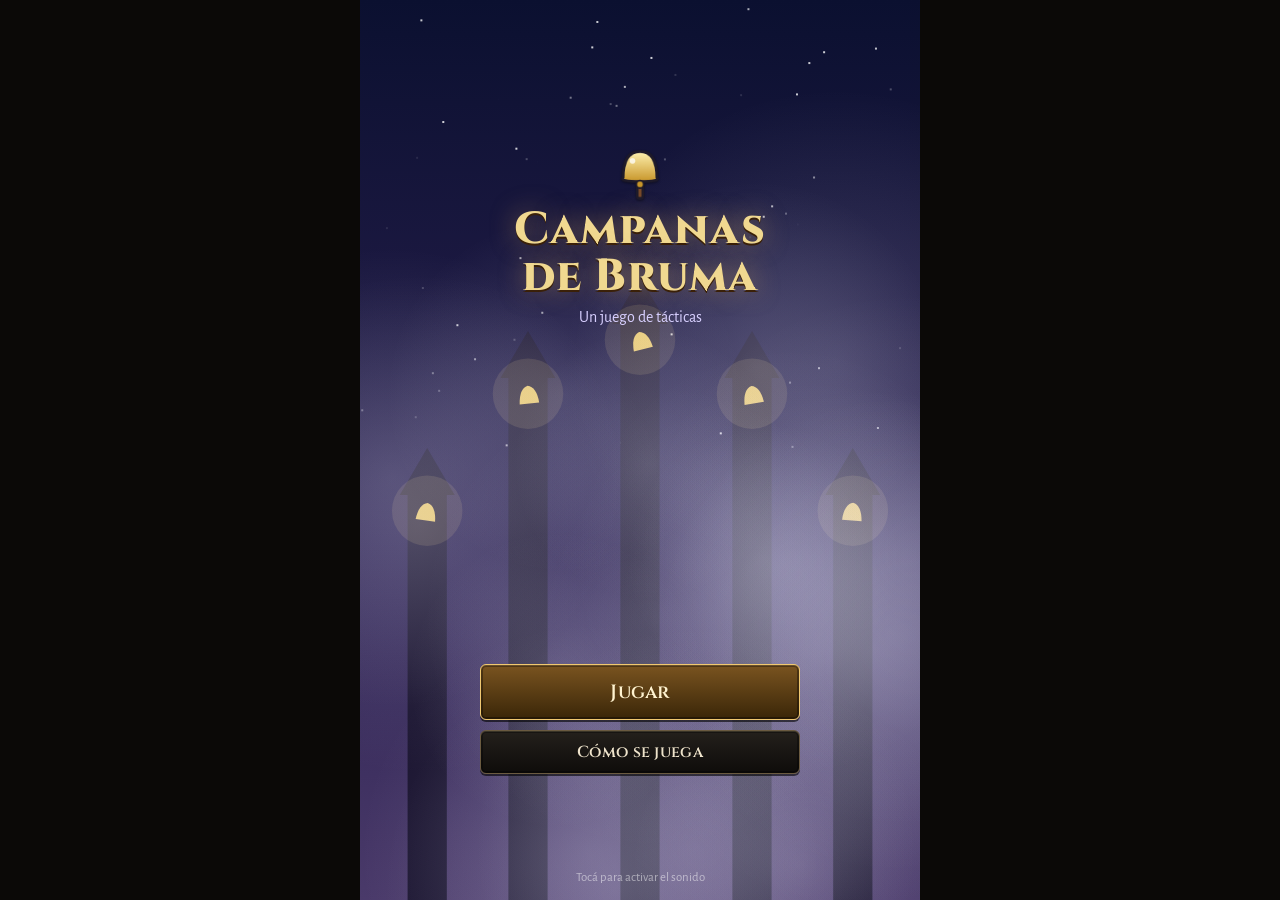
==== commit e610cb5a: "Vista isométrica con cámara y zoom, estética oscura, mapa de pergamino, interfaz negra y dorada, esc" ====
--- a/juego/index.html
+++ b/juego/index.html
@@ -15,7 +15,7 @@
   <link rel="apple-touch-icon" href="icono.png">
   <link rel="preconnect" href="https://fonts.googleapis.com">
   <link rel="preconnect" href="https://fonts.gstatic.com" crossorigin>
-  <link href="https://fonts.googleapis.com/css2?family=Fredoka:wght@400;500;600;700&family=Nunito:wght@500;700;800&display=swap" rel="stylesheet">
+  <link href="https://fonts.googleapis.com/css2?family=Cinzel:wght@500;600;700;800&family=Alegreya+Sans:wght@400;500;700;800&family=Fredoka:wght@500;600&family=Nunito:wght@600;800&display=swap" rel="stylesheet">
   <link rel="stylesheet" href="estilos.css">
 </head>
 <body>
--- a/juego/estilos.css
+++ b/juego/estilos.css
@@ -216,11 +216,11 @@
 .prev { font-size: .82rem; }
 .cruz { display: grid; grid-template-columns: repeat(3, 56px); grid-template-rows: repeat(3, 44px); gap: 4px; justify-content: center; }
 .cruz button { padding: 0; font-size: 1.2rem; }
-.cruz button:nth-child(1) { grid-column: 2; grid-row: 1; }
-.cruz button:nth-child(2) { grid-column: 1; grid-row: 2; }
+.cruz button:nth-child(1) { grid-column: 1; grid-row: 1; }
+.cruz button:nth-child(2) { grid-column: 3; grid-row: 1; }
 .cruz button:nth-child(3) { grid-column: 2; grid-row: 2; }
-.cruz button:nth-child(4) { grid-column: 3; grid-row: 2; }
-.cruz button:nth-child(5) { grid-column: 2; grid-row: 3; }
+.cruz button:nth-child(4) { grid-column: 1; grid-row: 3; }
+.cruz button:nth-child(5) { grid-column: 3; grid-row: 3; }
 
 .ico { width: 1.25em; height: 1.25em; vertical-align: -0.28em; display: inline-block; filter: drop-shadow(0 1px 1px rgba(0,0,0,.4)); }
 .art-ic .ico { width: 36px; height: 36px; }
@@ -397,3 +397,55 @@
 .nodo-n { font-size: .72rem; font-weight: 700; background: rgba(255,248,230,.94); color: #2a2016; border-color: #2a2016; }
 
 .rasgo { color: #ffd88a; font-weight: 700; }
+
+/* Mapa de pergamino con marco oscuro y sellos de lacre */
+.mundo { border: 0 !important; box-shadow: 0 0 0 3px #c8a45a, 0 0 0 9px #1e140c, 0 0 0 11px #6a4a22, 0 10px 30px rgba(0,0,0,.7) !important; border-radius: 4px !important; }
+.mundo-caminos line { stroke: #8a1a14 !important; stroke-width: 3 !important; stroke-dasharray: 2 7 !important; }
+.mundo-caminos line.sombra { stroke: rgba(255,240,200,.5) !important; stroke-dasharray: none !important; stroke-width: 6 !important; }
+.nodo-ic { background: radial-gradient(circle at 40% 35%, #d84a3a, #7a140e 70%) !important; border: 2px solid #f0d080 !important; box-shadow: 0 2px 0 rgba(0,0,0,.5), inset 0 0 0 2px rgba(0,0,0,.25) !important; }
+.nodo.pueblo .nodo-ic { background: radial-gradient(circle at 40% 35%, #4a6ad8, #14205a 70%) !important; }
+.nodo.ganado .nodo-ic { background: radial-gradient(circle at 40% 35%, #6a8a5a, #2a3a22 70%) !important; }
+.nodo.secreto .nodo-ic { background: radial-gradient(circle at 40% 35%, #a86ad8, #3a1460 70%) !important; }
+.nodo-n { font-family: 'Cinzel', serif !important; background: rgba(240,226,190,.95) !important; color: #3a2414 !important; border: 1px solid #6a4a22 !important; border-radius: 2px !important; }
+
+/* ===== Tema oscuro y dorado (estética de táctico clásico) ===== */
+:root { --fondo:#0b0907; --texto:#efe4cc; --sub:#b8a888; --oro:#e6c16a; --borde:#b08a48; --vent1:#2a2018; --vent2:#120e0a; --azul:#6aa8e8; --rojo:#e86a5a; }
+html, body { font-family: 'Alegreya Sans', 'Nunito', sans-serif; background: #0b0907; }
+#app { background: radial-gradient(ellipse at top, #2a1e14 0%, #0b0907 70%) !important; }
+h1, h2, h3, button, .tabs, .seg, .nodo-n, .dlg-nombre, .sep, .cap-txt, .tarj-cab b, .uc-nv, .chip-cl, .h-tag, .precio, .prev-tit, .heroe-dat h2 { font-family: 'Cinzel', serif !important; letter-spacing: .3px; }
+button { color: var(--texto); background: linear-gradient(180deg, #2c2219, #120e0a) !important; border: 1px solid var(--borde) !important; border-radius: 6px !important;
+  box-shadow: inset 0 1px 0 rgba(255,230,170,.14), inset 0 0 0 2px rgba(0,0,0,.35), 0 2px 0 rgba(0,0,0,.6) !important; font-weight: 600; }
+button.ok { background: linear-gradient(180deg, #7a5420, #3a2608) !important; border-color: #f0c870 !important; color: #fff3d0 !important; }
+button.sec { background: linear-gradient(180deg, #24201c, #0e0c0a) !important; border-color: #6a5a40 !important; }
+button.peligro { background: linear-gradient(180deg, #6a1a14, #2a0806) !important; border-color: #c86a50 !important; }
+.ventana, .panel, .tarj, .previa, .modal .ventana, .hoja, .dlg-caja, .art, .hab-f, .eq-op, .ucard, .prod, .clase2, .hab2, .tendero, .heroe, .itile, .slot, .ranura, .art.oferta {
+  background: linear-gradient(180deg, rgba(40,30,22,.96), rgba(16,12,9,.96)) !important; border: 1px solid var(--borde) !important;
+  box-shadow: inset 0 0 0 2px rgba(0,0,0,.45), inset 0 0 0 3px rgba(230,193,106,.12), 0 4px 14px rgba(0,0,0,.55) !important; }
+.itile, .slot.lleno, .prod { border-color: var(--rc, var(--borde)) !important; }
+.ucard { background: linear-gradient(170deg, color-mix(in srgb, var(--cc, #5a4a3a) 30%, #1e1610), #0e0b08 75%) !important; }
+.heroe { background: linear-gradient(135deg, color-mix(in srgb, var(--cc) 35%, #1e1610), #0e0b08) !important; }
+.cab, #bt-top, .pb-cab { background: linear-gradient(180deg, #241a12, #0e0b08) !important; border-bottom: 1px solid var(--borde) !important; box-shadow: 0 1px 0 rgba(0,0,0,.6), 0 3px 0 rgba(230,193,106,.10); }
+#bt-panel { background: linear-gradient(180deg, #1e1610, #0b0907) !important; border-top: 1px solid var(--borde) !important; }
+#bt-obj { background: #0e0b08 !important; color: var(--sub); font-family: 'Cinzel', serif; }
+.seg { background: rgba(0,0,0,.5) !important; border: 1px solid #4a3a26 !important; }
+.seg button { background: transparent !important; border: none !important; box-shadow: none !important; color: var(--sub) !important; }
+.seg button.on { background: linear-gradient(180deg, #e8c46a, #9a6a22) !important; color: #1e1206 !important; box-shadow: 0 0 10px rgba(230,193,106,.35) !important; }
+.tabs button.on, .chip-b.on { background: linear-gradient(180deg, #e8c46a, #9a6a22) !important; color: #1e1206 !important; }
+.sep { color: var(--oro) !important; border-bottom: 1px solid rgba(230,193,106,.35) !important; }
+.sub, .art-dat small, .uc-cl { color: var(--sub) !important; }
+.precio { background: linear-gradient(180deg, #e8c46a, #9a6a22) !important; color: #1e1206 !important; border-color: #fff0c0 !important; }
+.precio.vender { background: linear-gradient(180deg, #8ac07a, #2a5a22) !important; color: #081a06 !important; }
+.boton-a { background: radial-gradient(circle at 35% 30%, #7a5420, #2a1a08) !important; border: 2px solid var(--oro) !important; box-shadow: 0 4px 0 rgba(0,0,0,.5), 0 0 18px rgba(230,193,106,.4) !important; }
+.uc-nv, .num { background: linear-gradient(180deg, #f0d080, #b07a2a) !important; color: #1e1206 !important; }
+.dlg-caja { border: 1px solid var(--oro) !important; }
+.dlg-retrato img { background: radial-gradient(#3a2a1a, #0e0a06) !important; border: 1px solid var(--oro) !important; }
+.titulo h1 { font-family: 'Cinzel', serif !important; font-weight: 800; color: #f0d890 !important; text-shadow: 0 2px 0 #3a2008, 0 0 24px rgba(230,180,90,.5) !important; }
+.ord { border-radius: 4px !important; background: rgba(0,0,0,.6) !important; }
+.chipi, .chip-b { background: rgba(0,0,0,.4) !important; border: 1px solid #4a3a26 !important; }
+.hoja-asa { background: rgba(230,193,106,.5) !important; }
+.toast { background: #1e1610 !important; border: 1px solid var(--borde) !important; }
+.toast.bien { background: #1e2a14 !important; }
+.nodo { background: none !important; border: none !important; box-shadow: none !important; padding: 0 !important; }
+.nodo-n { font-size: .62rem !important; padding: 1px 5px !important; }
+.dialogo.en-escena .dlg-fondo { background: linear-gradient(0deg, rgba(5,4,2,.7), rgba(5,4,2,0) 45%) !important; }
+.dialogo.en-escena { pointer-events: auto; }
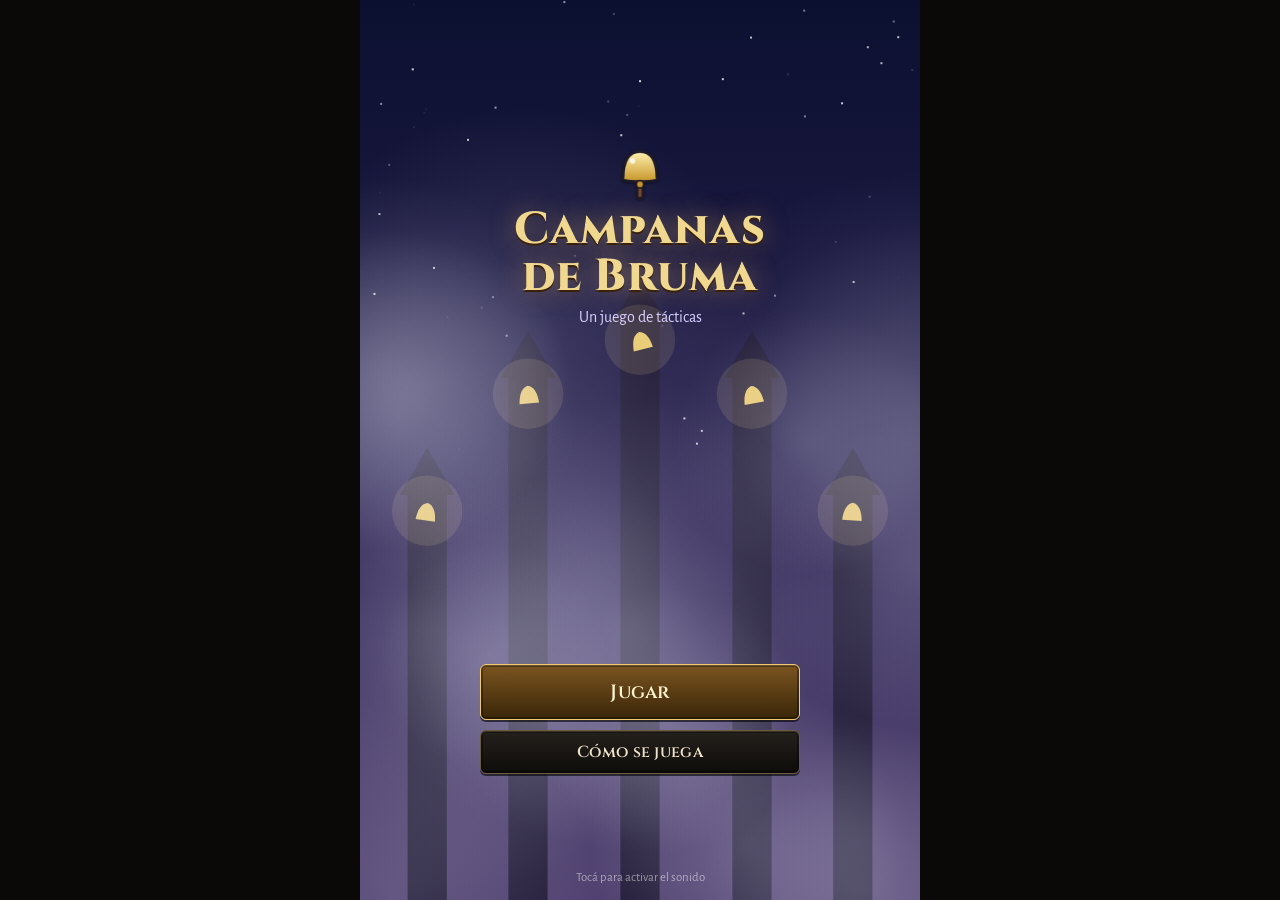
==== commit 0b56806e: "Juego: 7 oficios nuevos (Cantor, Trovador, Nigromante, Medium, Alquimista, Domador, Berserker) e ins" ====
--- a/juego/index.html
+++ b/juego/index.html
@@ -28,6 +28,7 @@
   <script src="js/audio.js"></script>
   <script src="js/reglas.js"></script>
   <script src="js/acto2.js"></script>
+  <script src="js/oficios.js"></script>
   <script src="js/batalla.js"></script>
   <script src="js/pueblo.js"></script>
   <script src="js/menus.js"></script>
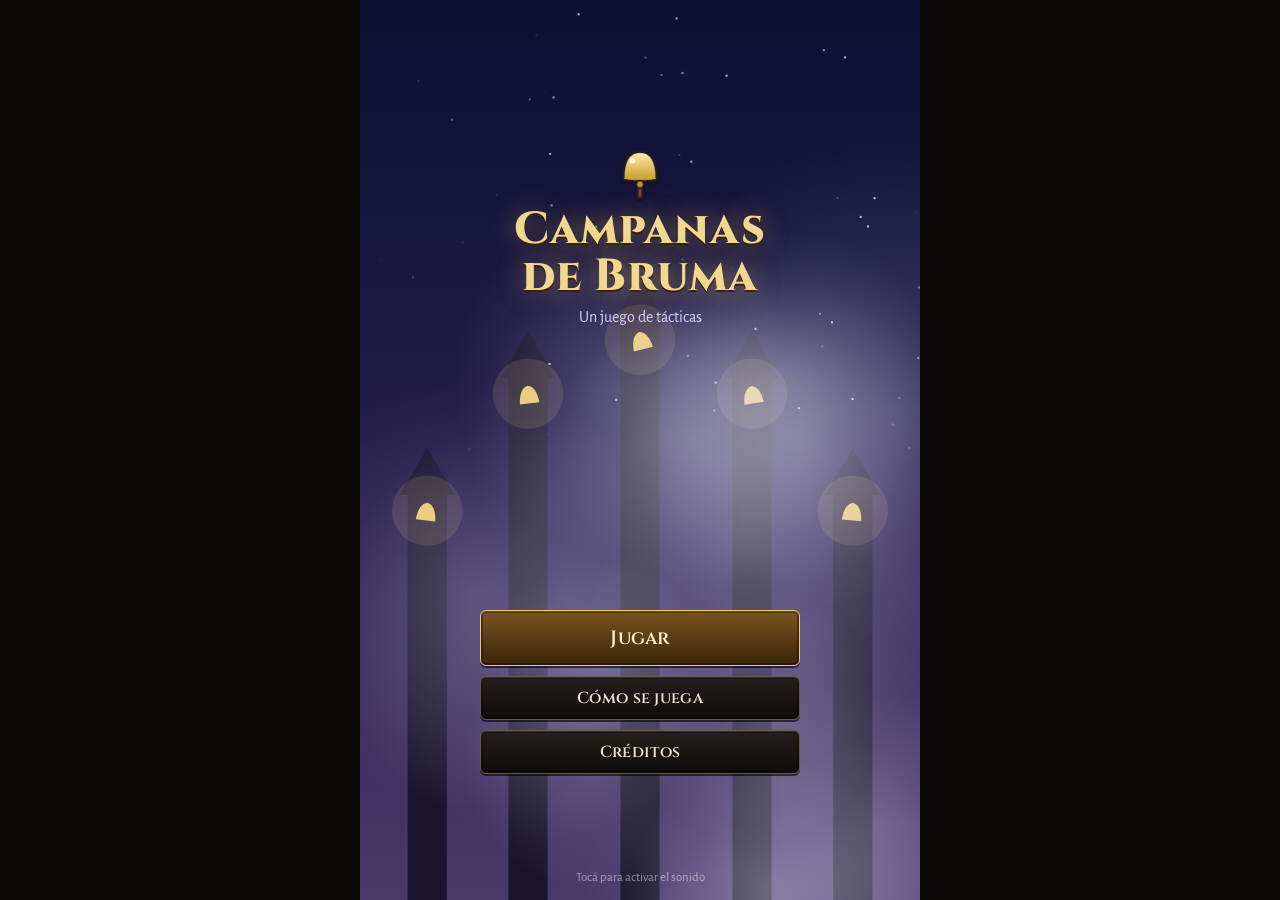
==== commit 360b62d7: "Juego: personajes en pixel art LPC por capas (equipo visible, brillo por rareza), cámara de batalla " ====
--- a/juego/index.html
+++ b/juego/index.html
@@ -29,6 +29,8 @@
   <script src="js/reglas.js"></script>
   <script src="js/acto2.js"></script>
   <script src="js/oficios.js"></script>
+  <script src="js/lpc_datos.js"></script>
+  <script src="js/lpc.js"></script>
   <script src="js/batalla.js"></script>
   <script src="js/pueblo.js"></script>
   <script src="js/menus.js"></script>
--- a/juego/estilos.css
+++ b/juego/estilos.css
@@ -449,3 +449,9 @@
 .nodo-n { font-size: .62rem !important; padding: 1px 5px !important; }
 .dialogo.en-escena .dlg-fondo { background: linear-gradient(0deg, rgba(5,4,2,.7), rgba(5,4,2,0) 45%) !important; }
 .dialogo.en-escena { pointer-events: auto; }
+
+.creditos { max-height:60vh; overflow-y:auto; text-align:left; font-size:.9rem; }
+.creditos ul { columns:2; padding-left:18px; margin:6px 0; }
+.creditos li { break-inside:avoid; }
+/* Sprites en pixel art: nítidos al agrandarlos */
+img.spr, .avatar img, .heroe-img img, .pedestal img, .dlg-retrato img, .dlg-retrato canvas, .uc-m, .masc-img { image-rendering: pixelated; }
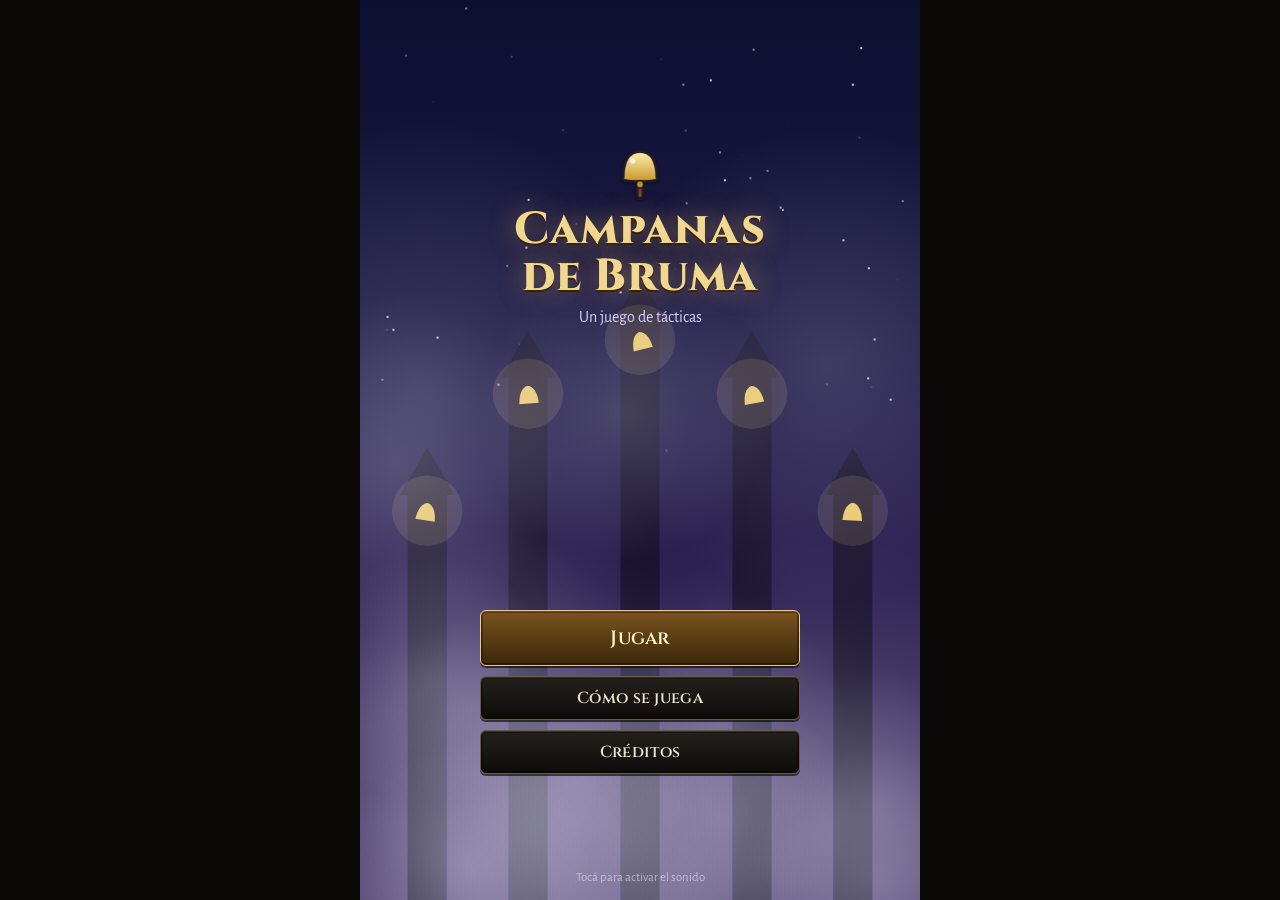
==== commit 552fe0d1: "Juego: maestría de clases (formas maestras con +5% y 3 habilidades nuevas) y habilidades propias de " ====
--- a/juego/index.html
+++ b/juego/index.html
@@ -29,6 +29,7 @@
   <script src="js/reglas.js"></script>
   <script src="js/acto2.js"></script>
   <script src="js/oficios.js"></script>
+  <script src="js/maestria.js"></script>
   <script src="js/lpc_datos.js"></script>
   <script src="js/lpc.js"></script>
   <script src="js/batalla.js"></script>
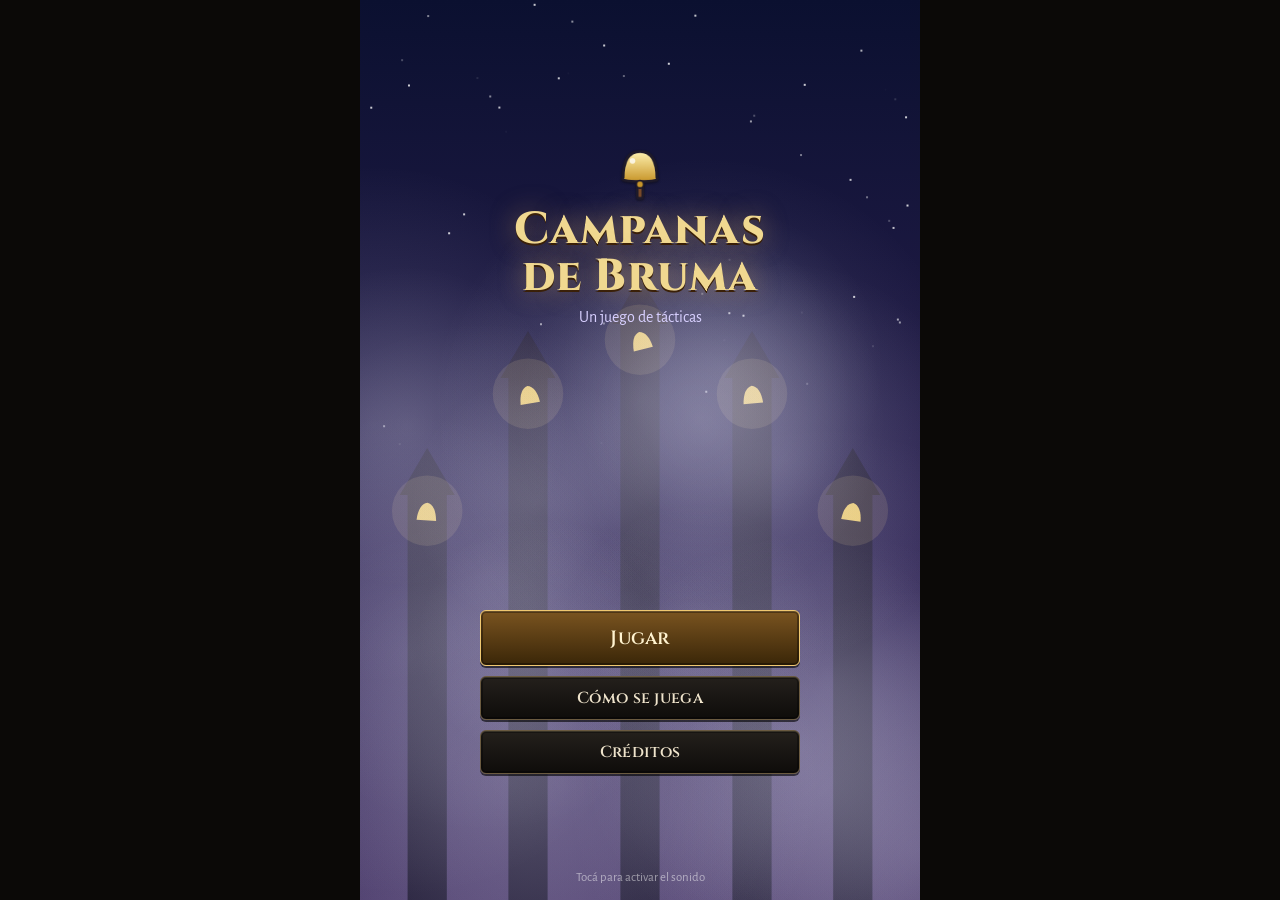
==== commit 51df32a0: "Juego: Acto III (El Coro del Eco): 12 batallas, Islas del Eco, Puerto Eco, Liss, monstruos y equipo " ====
--- a/juego/index.html
+++ b/juego/index.html
@@ -32,6 +32,7 @@
   <script src="js/maestria.js"></script>
   <script src="js/lpc_datos.js"></script>
   <script src="js/lpc.js"></script>
+  <script src="js/acto3.js"></script>
   <script src="js/batalla.js"></script>
   <script src="js/pueblo.js"></script>
   <script src="js/menus.js"></script>
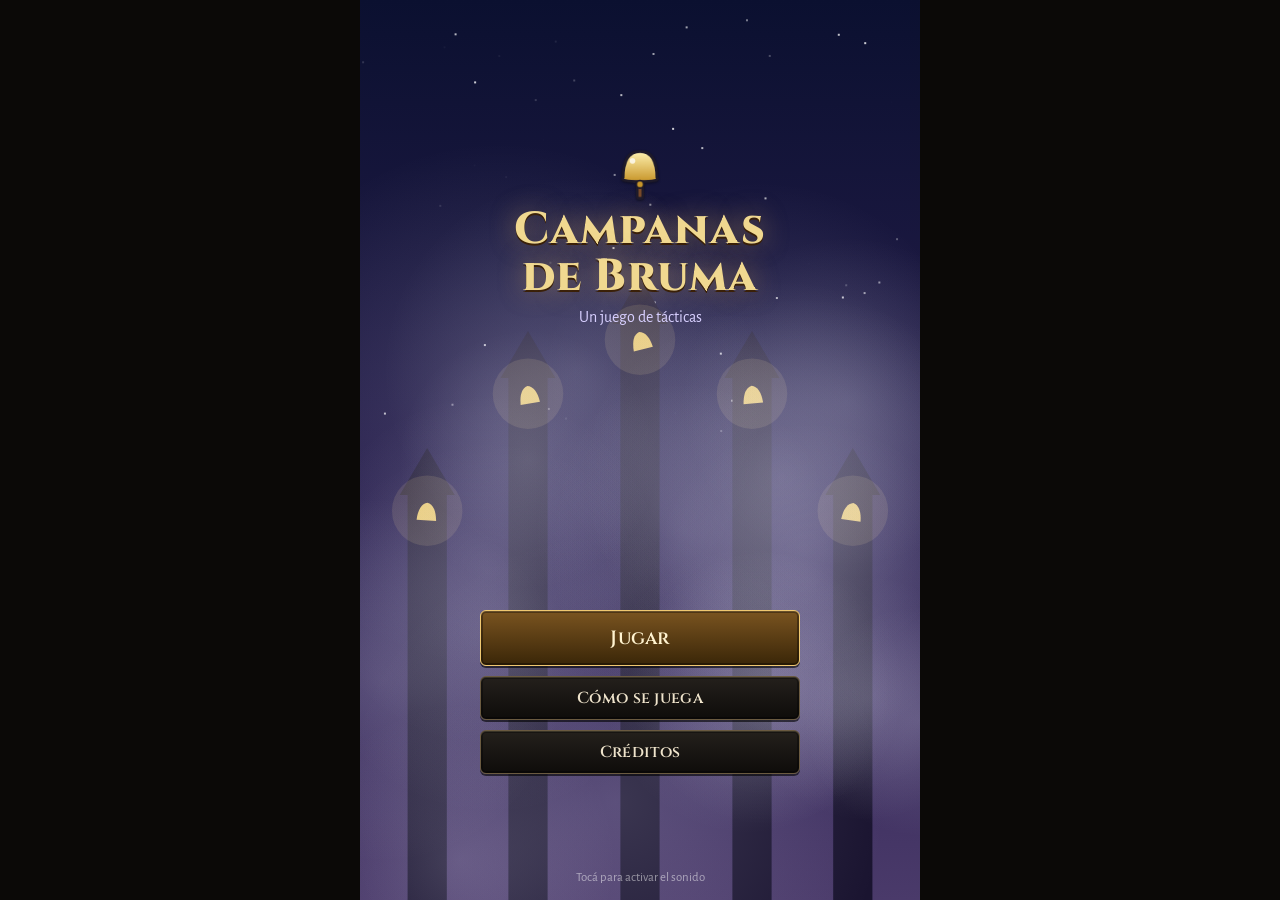
==== commit dd3738ed: "Juego: respaldo de la partida con código (copiar, compartir, cargar) y Torre de la Bruma con pisos s" ====
--- a/juego/index.html
+++ b/juego/index.html
@@ -37,6 +37,7 @@
   <script src="js/pueblo.js"></script>
   <script src="js/menus.js"></script>
   <script src="js/interfaz.js"></script>
+  <script src="js/torre.js"></script>
   <script src="js/main.js"></script>
 </body>
 </html>
--- a/juego/estilos.css
+++ b/juego/estilos.css
@@ -455,3 +455,5 @@
 .creditos li { break-inside:avoid; }
 /* Sprites en pixel art: nítidos al agrandarlos */
 img.spr, .avatar img, .heroe-img img, .pedestal img, .dlg-retrato img, .dlg-retrato canvas, .uc-m, .masc-img { image-rendering: pixelated; }
+
+.codigo { width:100%; min-height:110px; font:12px monospace; border-radius:10px; padding:8px; background:#0e0c14; color:#e8dcc0; border:1px solid rgba(232,200,106,.35); word-break:break-all; margin:8px 0; }
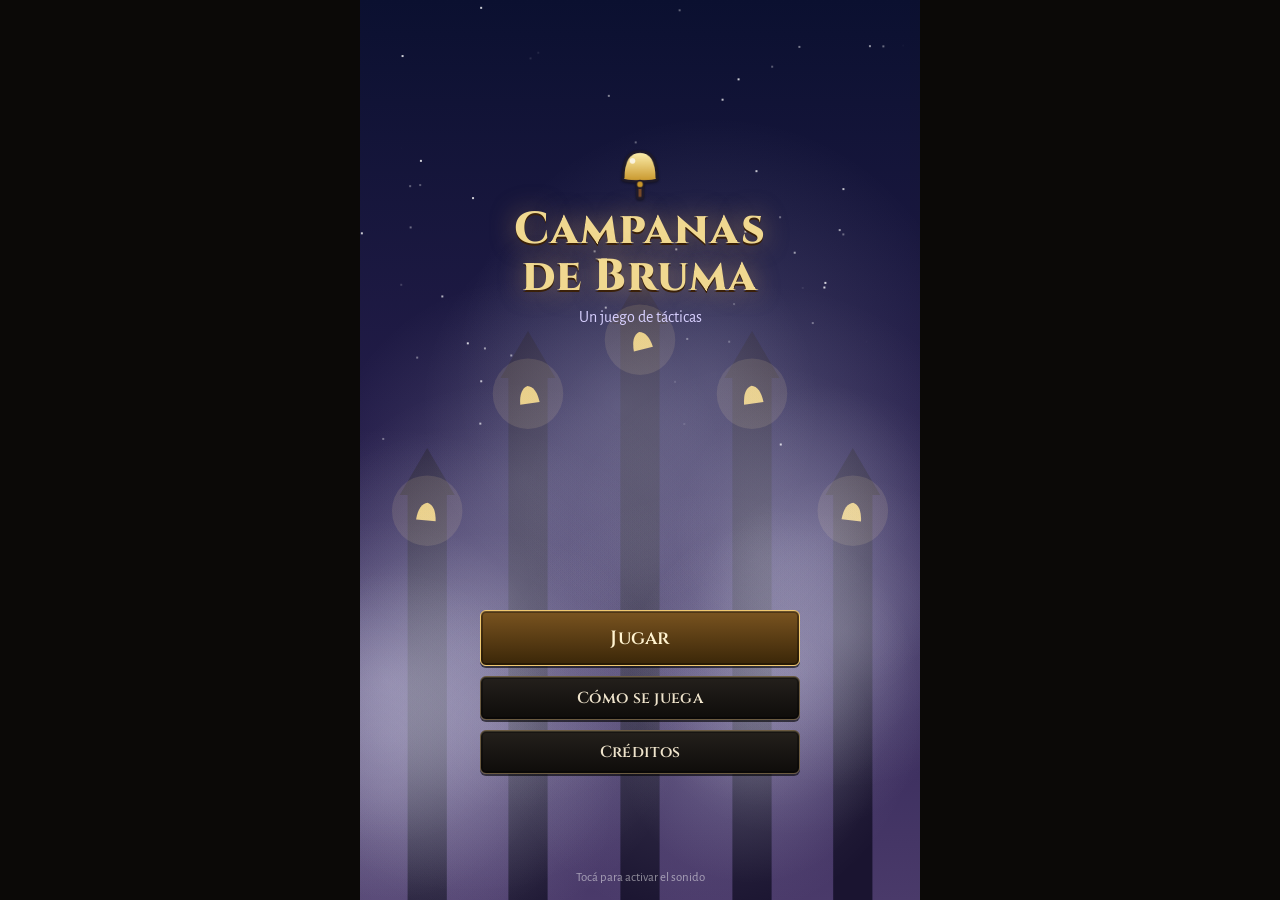
==== commit 3e57dadd: "Juego: música del Acto III, bestiario y 21 logros con premios Co-Authored-By: Claude Opus 5.5 <norep" ====
--- a/juego/index.html
+++ b/juego/index.html
@@ -38,6 +38,7 @@
   <script src="js/menus.js"></script>
   <script src="js/interfaz.js"></script>
   <script src="js/torre.js"></script>
+  <script src="js/extras.js"></script>
   <script src="js/main.js"></script>
 </body>
 </html>
--- a/juego/estilos.css
+++ b/juego/estilos.css
@@ -457,3 +457,13 @@
 img.spr, .avatar img, .heroe-img img, .pedestal img, .dlg-retrato img, .dlg-retrato canvas, .uc-m, .masc-img { image-rendering: pixelated; }
 
 .codigo { width:100%; min-height:110px; font:12px monospace; border-radius:10px; padding:8px; background:#0e0c14; color:#e8dcc0; border:1px solid rgba(232,200,106,.35); word-break:break-all; margin:8px 0; }
+
+.bestiario { display:grid; grid-template-columns:repeat(2, minmax(0, 1fr)); gap:8px; max-height:62vh; overflow-y:auto; }
+.bes { display:flex; flex-direction:column; align-items:center; text-align:center; gap:2px; padding:8px; border-radius:12px; background:rgba(0,0,0,.28); border:1px solid rgba(232,200,106,.25); font-size:.78rem; }
+.bes.bloq { opacity:.45; }
+.bes-img { width:64px; height:64px; display:flex; align-items:center; justify-content:center; font:700 1.6rem Cinzel, serif; color:#8a7a5a; }
+.bes-d { color:#ffb070; } .bes-r { color:#8ad0ff; }
+.logros { display:flex; flex-direction:column; gap:6px; max-height:62vh; overflow-y:auto; }
+.logro { display:flex; gap:10px; align-items:center; padding:8px 10px; border-radius:12px; background:rgba(0,0,0,.28); border:1px solid rgba(255,255,255,.08); opacity:.6; text-align:left; }
+.logro.ok { opacity:1; border-color:rgba(232,200,106,.5); }
+.logro span { font-size:1.4rem; } .logro small { display:block; } .logro .premio { color:#e8c86a; }
